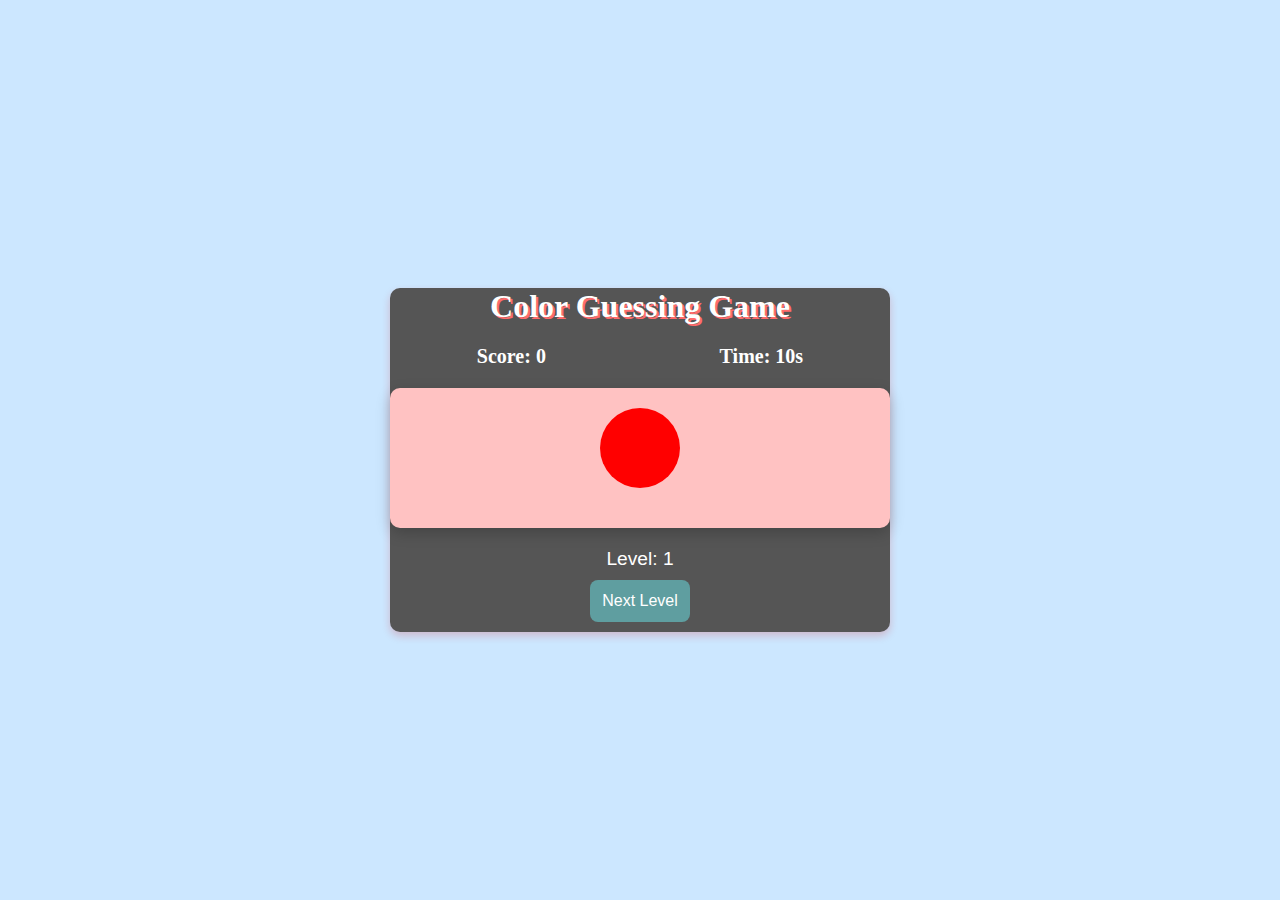
==== game.html @ 199739e3 "changes" ====
<!DOCTYPE html>
<html lang="en">
  <head>
    <meta charset="UTF-8" />
    <meta name="viewport" content="width=device-width, initial-scale=1.0" />
    <title>Color Guessing Game</title>
    <link rel="stylesheet" href="game.css" />
  </head>
  <body>
    <div id="game-container">
      <h1>Color Guessing Game</h1>

      <div id="score-timer">
        <span id="score">Score: 0</span>
        <span id="timer">Time: 10s</span>
      </div>
      <p id="won-message"></p>
      <div id="game-card">
        <div id="target-color" class="color-box"></div>

        <div id="color-options" class="color-options"></div>
      </div>

      <div id="level-navigation">
        <div>
          <span id="level-info">Level: 1</span>
        </div>
        <button id="prevLevelBtn" class="level-btn">Previous Level</button>
        <button id="nextLevelBtn" class="level-btn">Next Level</button>
      </div>
    </div>

    <div id="game-over-popup" class="popup">
      <p id="game-over-message"></p>
      <button id="tryAgainBtn">Try Again</button>
      <button id="cancelBtn">Cancel</button>
    </div>

    <script src="game.js"></script>
  </body>
</html>
---- game.css ----
* {
  margin: 0;
  padding: 0;
  box-sizing: border-box;
  font-family: Arial, sans-serif;
}

body {
  background-color: rgb(204, 231, 255);
  display: flex;
  flex-direction: column;
  align-items: center;
  justify-content: center;
  height: 100vh;
  color: #333;
}

h1 {
  font-weight: 700;
  font-family: Georgia, "Times New Roman", Times, serif;
  text-shadow: 2px 2px #ff6c6c;
  animation: colorCycle 5s infinite alternate;
}

@keyframes colorCycle {
  0% {
    color: rgb(207, 3, 3);
  }
  20% {
    color: darkred;
  }
  40% {
    color: purple;
  }
  60% {
    color: blue;
  }
  80% {
    color: green;
  }
  100% {
    color: orange;
  }
}

#game-container {
  text-align: center;
  margin-top: 20px;
  border-radius: 10px;
  background-color: #555;
  border-color: #000000;
  color: white;
  box-shadow: 0 4px 8px rgba(210, 0, 0, 0.2);
  text-align: center;
  width: 90%;
  max-width: 500px;
}

#score-timer {
  font-size: 1.2rem;
  margin-bottom: 20px;
  display: flex;
  justify-content: space-around;
  margin-top: 20px;
}

#score {
  font-size: 20px;
  font-family: Georgia, "Times New Roman", Times, serif;
  font-weight: bold;
}

#timer {
  font-size: 20px;
  font-family: Georgia, "Times New Roman", Times, serif;
  font-weight: bold;
}

#game-card {
  display: inline-block;
  padding: 20px;
  background-color: rgb(255, 194, 194);
  border-radius: 10px;
  box-shadow: 0 5px 15px rgba(0, 0, 0, 0.2);
  position: relative;
  display: flex;
  flex-direction: column;
  align-items: center;
  justify-content: center;
}

.color-box {
  width: 80px;
  height: 80px;
  border-radius: 50%;
  margin-bottom: 20px;
  background-color: grey;
  align-content: center;
}

.color-options button {
  margin: 10px;
  padding: 10px;
  border-radius: 8px;
  width: 100px;
  height: 100px;
  cursor: pointer;
  transition: background-color 0.3s ease;
}

#level-navigation {
  margin-top: 20px;
}

.level-btn {
  padding: 12px;
  max-width: 150px;
  font-size: 1rem;
  background-color: #5f9ea0;
  color: white;
  border: none;
  border-radius: 8px;
  margin: 10px;
  cursor: pointer;
}

#level-info {
  font-size: 1.2rem;
  margin-top: 10px;
}

.popup {
  display: none; /* Hide by default */
  position: fixed;
  top: 50%;
  left: 50%;
  transform: translate(-50%, -50%);
  background: #555;
  padding: 20px;
  border-radius: 10px;
  text-align: center;
  box-shadow: 0 8px 16px hwb(0 9% 47%);
  color: white;
  row-gap: 20px;
}
#won-message {
  margin: 10px;
}

.popup button {
  margin-top: 10px;
  padding: 10px 20px;
  font-size: 1rem;
  background-color: #5f9ea0;
  color: white;
  border: none;
  border-radius: 8px;
  cursor: pointer;
  margin-left: 15px;
}

button:hover {
  background: #ff2222;
  transform: scale(1.1);
}

@media (max-width: 768px) {
  #game-card {
    padding: 15px;
  }

  .color-options button {
    font-size: 1rem;
    width: 100px;
  }

  #level-navigation button {
    width: 80%;
    font-size: 1rem;
  }
}

@media (max-width: 480px) {
  #game-card {
    width: 80%;
  }

  #score-timer,
  #level-navigation {
    font-size: 1rem;
  }
}
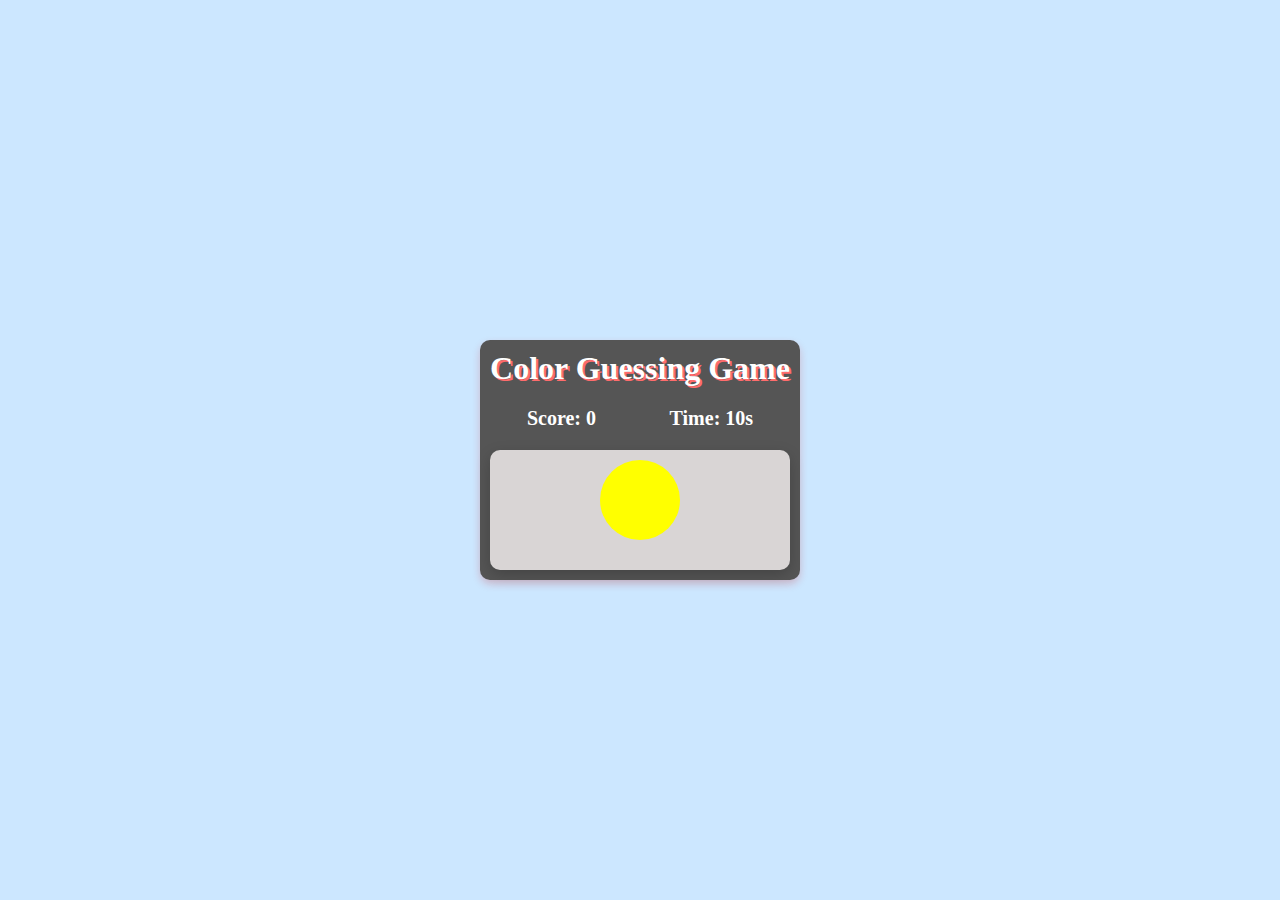
==== commit 19b767e5: "more changes" ====
--- a/game.html
+++ b/game.html
@@ -21,14 +21,6 @@
         <div id="color-options" class="color-options"></div>
       </div>
 
-      <div id="level-navigation">
-        <div>
-          <span id="level-info">Level: 1</span>
-        </div>
-        <button id="prevLevelBtn" class="level-btn">Previous Level</button>
-        <button id="nextLevelBtn" class="level-btn">Next Level</button>
-      </div>
-    </div>
 
     <div id="game-over-popup" class="popup">
       <p id="game-over-message"></p>
--- a/game.css
+++ b/game.css
@@ -46,13 +46,13 @@
 #game-container {
   text-align: center;
   margin-top: 20px;
+  padding :10px;
   border-radius: 10px;
   background-color: #555;
   border-color: #000000;
   color: white;
   box-shadow: 0 4px 8px rgba(210, 0, 0, 0.2);
   text-align: center;
-  width: 90%;
   max-width: 500px;
 }
 
@@ -78,8 +78,9 @@
 
 #game-card {
   display: inline-block;
-  padding: 20px;
-  background-color: rgb(255, 194, 194);
+  padding: 10px 0px;
+  margin: auto;
+  background-color: rgb(217, 213, 213);
   border-radius: 10px;
   box-shadow: 0 5px 15px rgba(0, 0, 0, 0.2);
   position: relative;
@@ -130,7 +131,7 @@
 }
 
 .popup {
-  display: none; /* Hide by default */
+  display: none; 
   position: fixed;
   top: 50%;
   left: 50%;
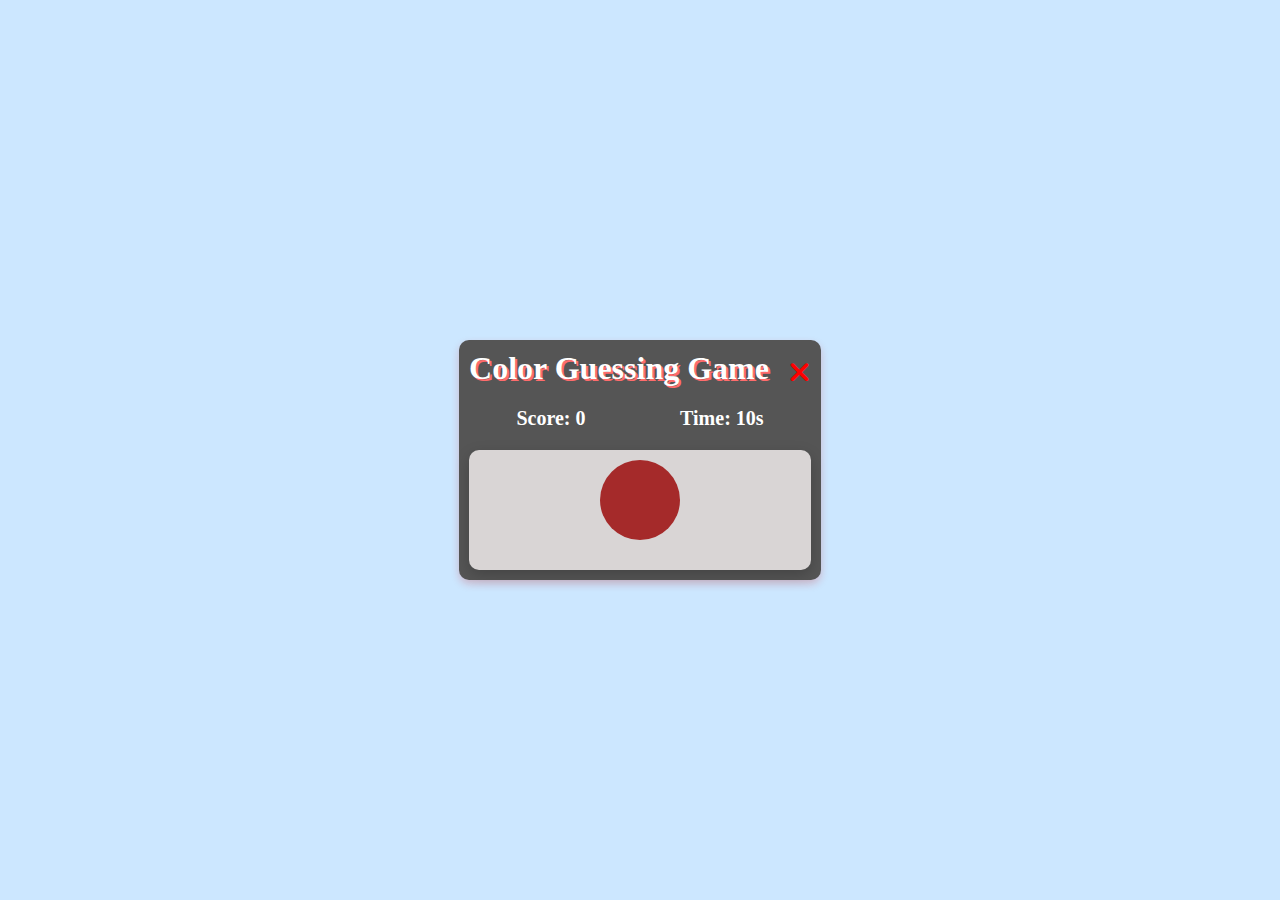
==== commit 16d09b3c: "close btn" ====
--- a/game.html
+++ b/game.html
@@ -5,10 +5,18 @@
     <meta name="viewport" content="width=device-width, initial-scale=1.0" />
     <title>Color Guessing Game</title>
     <link rel="stylesheet" href="game.css" />
+    <link rel="stylesheet" href="https://cdnjs.cloudflare.com/ajax/libs/font-awesome/6.5.1/css/all.min.css">
+
   </head>
   <body>
     <div id="game-container">
+     <div class="section">
       <h1>Color Guessing Game</h1>
+    <i id="closeBtn" class="fas fa-times"></i>
+
+     </div> 
+      
+      
 
       <div id="score-timer">
         <span id="score">Score: 0</span>
@@ -17,15 +25,14 @@
       <p id="won-message"></p>
       <div id="game-card">
         <div id="target-color" class="color-box"></div>
-
         <div id="color-options" class="color-options"></div>
       </div>
 
-
-    <div id="game-over-popup" class="popup">
-      <p id="game-over-message"></p>
-      <button id="tryAgainBtn">Try Again</button>
-      <button id="cancelBtn">Cancel</button>
+      <div id="game-over-popup" class="popup">
+        <p id="game-over-message"></p>
+        <button id="tryAgainBtn">Try Again</button>
+        <button id="cancelBtn">Cancel</button>
+      </div>
     </div>
 
     <script src="game.js"></script>
--- a/game.css
+++ b/game.css
@@ -42,6 +42,7 @@
     color: orange;
   }
 }
+
 
 #game-container {
   text-align: center;
@@ -54,6 +55,28 @@
   box-shadow: 0 4px 8px rgba(210, 0, 0, 0.2);
   text-align: center;
   max-width: 500px;
+}
+#closeBtn{
+ 
+ font-size: 28px;
+  background: none;
+  border: none;
+  color: red;
+  cursor: pointer;
+  margin-left: 20px
+}
+
+.section{
+  display: flex;
+  align-items: flex-end; 
+  justify-content: space-around;
+}
+#close-btn i {
+  font-size: 28px;
+}
+
+#closeBtn:hover {
+  color: rgb(51, 169, 0);
 }
 
 #score-timer {
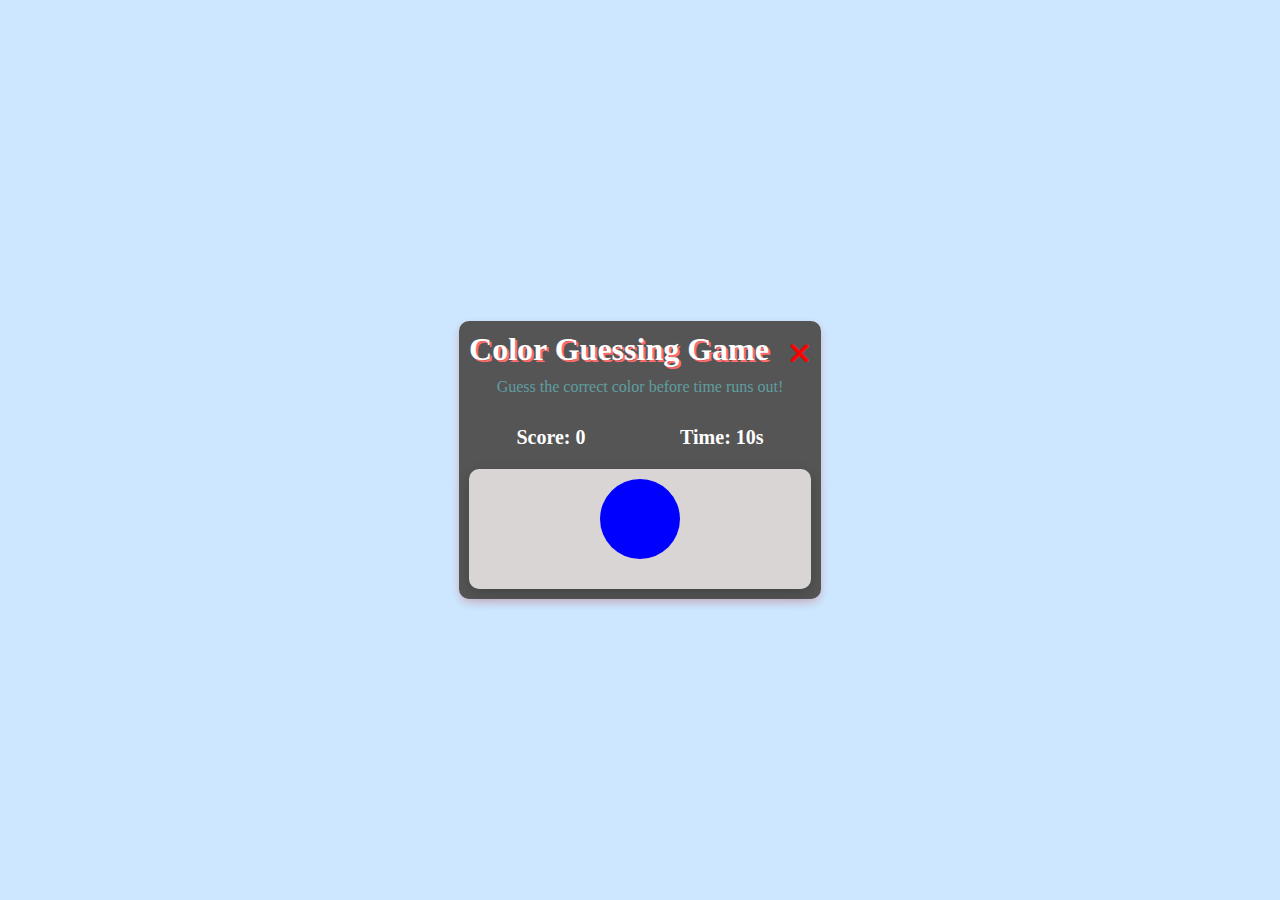
==== commit 5dcabf7e: "adding testids" ====
--- a/game.html
+++ b/game.html
@@ -16,7 +16,9 @@
 
      </div> 
       
-      
+     <p class="gameInstructions" data-testid="gameInstructions">
+      Guess the correct color before time runs out!
+    </p>
 
       <div id="score-timer">
         <span id="score">Score: 0</span>
@@ -24,8 +26,8 @@
       </div>
       <p id="won-message"></p>
       <div id="game-card">
-        <div id="target-color" class="color-box"></div>
-        <div id="color-options" class="color-options"></div>
+        <div id="target-color" class="color-box" data-testid ="colorBox"></div>
+        <div id="color-options" class="color-options" data-testid="colorOption"></div>
       </div>
 
       <div id="game-over-popup" class="popup">
--- a/game.css
+++ b/game.css
@@ -214,3 +214,8 @@
     font-size: 1rem;
   }
 }
+.gameInstructions{
+  padding: 10px;
+  color: #5f9ea0;
+  font-family: "Press Start 2P", cursive;
+}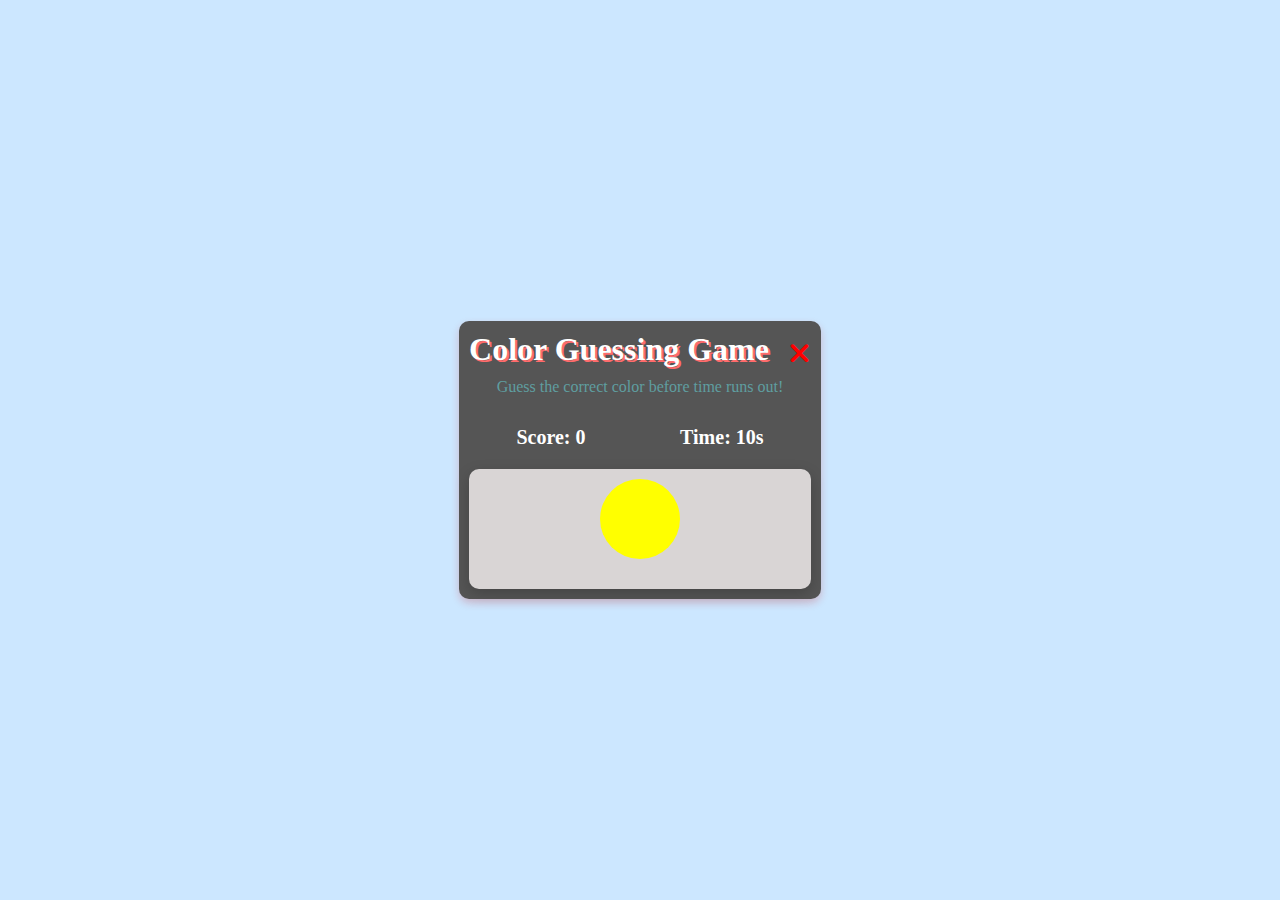
==== commit 0d1d08fd: "add icon" ====
--- a/game.html
+++ b/game.html
@@ -5,32 +5,38 @@
     <meta name="viewport" content="width=device-width, initial-scale=1.0" />
     <title>Color Guessing Game</title>
     <link rel="stylesheet" href="game.css" />
-    <link rel="stylesheet" href="https://cdnjs.cloudflare.com/ajax/libs/font-awesome/6.5.1/css/all.min.css">
-
+    <link
+      rel="stylesheet"
+      href="https://cdnjs.cloudflare.com/ajax/libs/font-awesome/6.5.1/css/all.min.css"
+    />
+    <link rel="icon" type="image/jpg" href="./colorss.jpg">
   </head>
   <body>
     <div id="game-container">
-     <div class="section">
-      <h1>Color Guessing Game</h1>
-    <i id="closeBtn" class="fas fa-times"></i>
+      <div class="section">
+        <h1>Color Guessing Game</h1>
+        <i id="closeBtn" class="fas fa-times"></i>
+      </div>
 
-     </div> 
-      
-     <p class="gameInstructions" data-testid="gameInstructions">
-      Guess the correct color before time runs out!
-    </p>
+      <p class="gameInstructions" data-testid="gameInstructions">
+        Guess the correct color before time runs out!
+      </p>
 
       <div id="score-timer">
-        <span id="score">Score: 0</span>
+        <span data-testid="score" id="score">Score: 0</span>
         <span id="timer">Time: 10s</span>
       </div>
-      <p id="won-message"></p>
+      <p id="won-message" data-testid="gameStatus"></p>
       <div id="game-card">
-        <div id="target-color" class="color-box" data-testid ="colorBox"></div>
-        <div id="color-options" class="color-options" data-testid="colorOption"></div>
+        <div id="target-color" class="color-box" data-testid="colorBox"></div>
+        <div
+          id="color-options"
+          class="color-options"
+          data-testid="colorOption"
+        ></div>
       </div>
 
-      <div id="game-over-popup" class="popup">
+      <div id="game-over-popup" class="popup" data-testid="gameStatus">
         <p id="game-over-message"></p>
         <button id="tryAgainBtn">Try Again</button>
         <button id="cancelBtn">Cancel</button>
--- a/game.css
+++ b/game.css
@@ -43,11 +43,10 @@
   }
 }
 
-
 #game-container {
   text-align: center;
   margin-top: 20px;
-  padding :10px;
+  padding: 10px;
   border-radius: 10px;
   background-color: #555;
   border-color: #000000;
@@ -56,19 +55,18 @@
   text-align: center;
   max-width: 500px;
 }
-#closeBtn{
- 
- font-size: 28px;
+#closeBtn {
+  font-size: 28px;
   background: none;
   border: none;
   color: red;
   cursor: pointer;
-  margin-left: 20px
-}
-
-.section{
-  display: flex;
-  align-items: flex-end; 
+  margin-left: 20px;
+}
+
+.section {
+  display: flex;
+  align-items: flex-end;
   justify-content: space-around;
 }
 #close-btn i {
@@ -154,7 +152,7 @@
 }
 
 .popup {
-  display: none; 
+  display: none;
   position: fixed;
   top: 50%;
   left: 50%;
@@ -214,8 +212,8 @@
     font-size: 1rem;
   }
 }
-.gameInstructions{
+.gameInstructions {
   padding: 10px;
   color: #5f9ea0;
   font-family: "Press Start 2P", cursive;
-}+}
